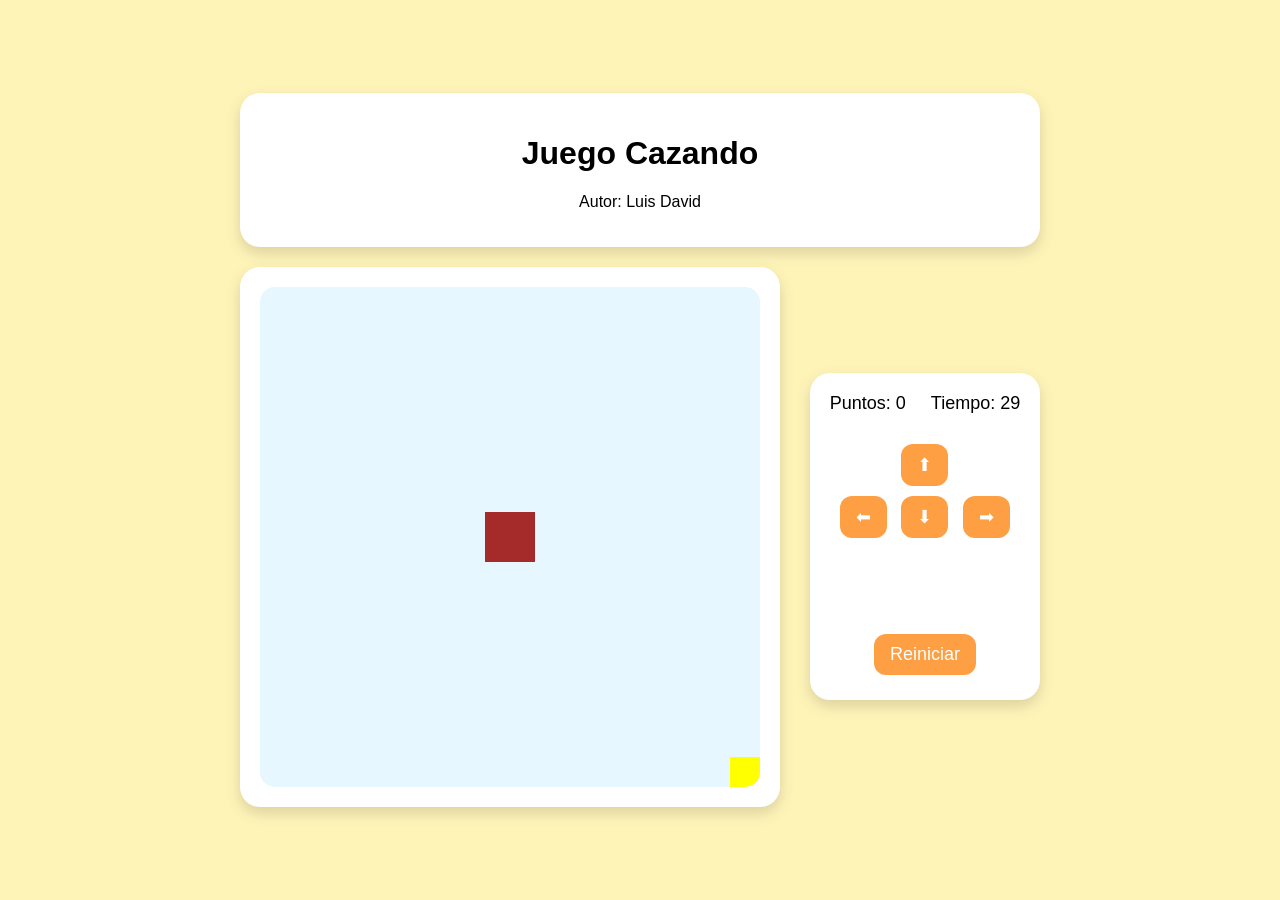
==== index.html @ 03679efb "renombre index" ====
<!DOCTYPE html>
<html>
<head>
  <title>Juego Cazando</title>
  <link rel="stylesheet" href="cazando.css">
</head>
<body onload="iniciarJuego()">

  <div class="contenedor-juego">

    <!-- Ventana Título -->
    <div class="ventana ventana-titulo">
      <h1>Juego Cazando</h1>
      <p>Autor: Luis David</p>
    </div>

    <!-- Layout principal -->
    <div class="layout-principal">

      <!-- Columna izquierda -->
      <div class="ventana ventana-canvas">
        <canvas id="areaJuego" width="500" height="500"></canvas>
      </div>

      <!-- Columna derecha -->
<div class="columna-derecha">
  <div class="ventana ventana-derecha">

    <div class="panel">
      <span>Puntos: <span id="puntos">0</span></span>
      <span>Tiempo: <span id="tiempo">30</span></span>
    </div>

    <div class="controles">
      <button id="btnArriba">⬆</button><br>
      <button id="btnIzquierda">⬅</button>
      <button id="btnAbajo">⬇</button>
      <button id="btnDerecha">➡</button>
    </div>

    <p id="mensaje"></p>
    <button id="btnReiniciar">Reiniciar</button>

  </div>
</div>
    </div>

  </div>

  <script src="cazando.js"></script>
  <script src="utils.js"></script>

</body>
---- cazando.css ----
* {
  box-sizing: border-box;
}

body {
  margin: 0;
  font-family: Arial, sans-serif;
  background-color: #fff4b8;
  height: 100vh;

  display: flex;
  justify-content: center;
  align-items: center;
}

.contenedor-juego {
  text-align: center;
}

/* Ventanas generales */
.ventana {
  background: #ffffff;
  padding: 20px;
  border-radius: 20px;
  box-shadow: 0 6px 15px rgba(0,0,0,0.15);
}

/* Layout principal */
.layout-principal {
  display: flex;
  gap: 30px;
  margin-top: 20px;
  align-items: stretch; /* clave */
}

.layout-principal > .ventana,
.layout-principal > .columna-derecha {
  flex: 1;
  display: flex;
}

.columna-derecha {
  display: flex;
}

.ventana-derecha {
  width: 100%;
}

/* Canvas */
canvas {
  background: #e6f7ff;
  border-radius: 15px;
  display: block;
}

/* Columna derecha como bloque único */
.columna-derecha {
  display: flex;
  justify-content: center;
  align-items: center;
}

/* Contenido interno derecha */
.ventana-derecha {
  width: 100%;
  display: flex;
  flex-direction: column;
  justify-content: center; /* centra verticalmente */
  align-items: center;
  gap: 25px;
}

/* Panel */
.panel {
  font-size: 18px;
  display: flex;
  gap: 25px;
}

/* Controles */
.controles {
  text-align: center;
}

/* Botones */
button {
  margin: 5px;
  padding: 10px 16px;
  font-size: 18px;
  cursor: pointer;
  border: none;
  border-radius: 12px;
  background-color: #ff9f43;
  color: white;
  transition: transform 0.1s ease, box-shadow 0.1s ease;
}

button:hover {
  transform: translateY(-2px);
  box-shadow: 0 4px 8px rgba(0,0,0,0.2);
}

button:active {
  transform: translateY(1px);
  box-shadow: none;
}

#mensaje {
  font-size: 18px;
  font-weight: bold;
  color: #d63031;
}
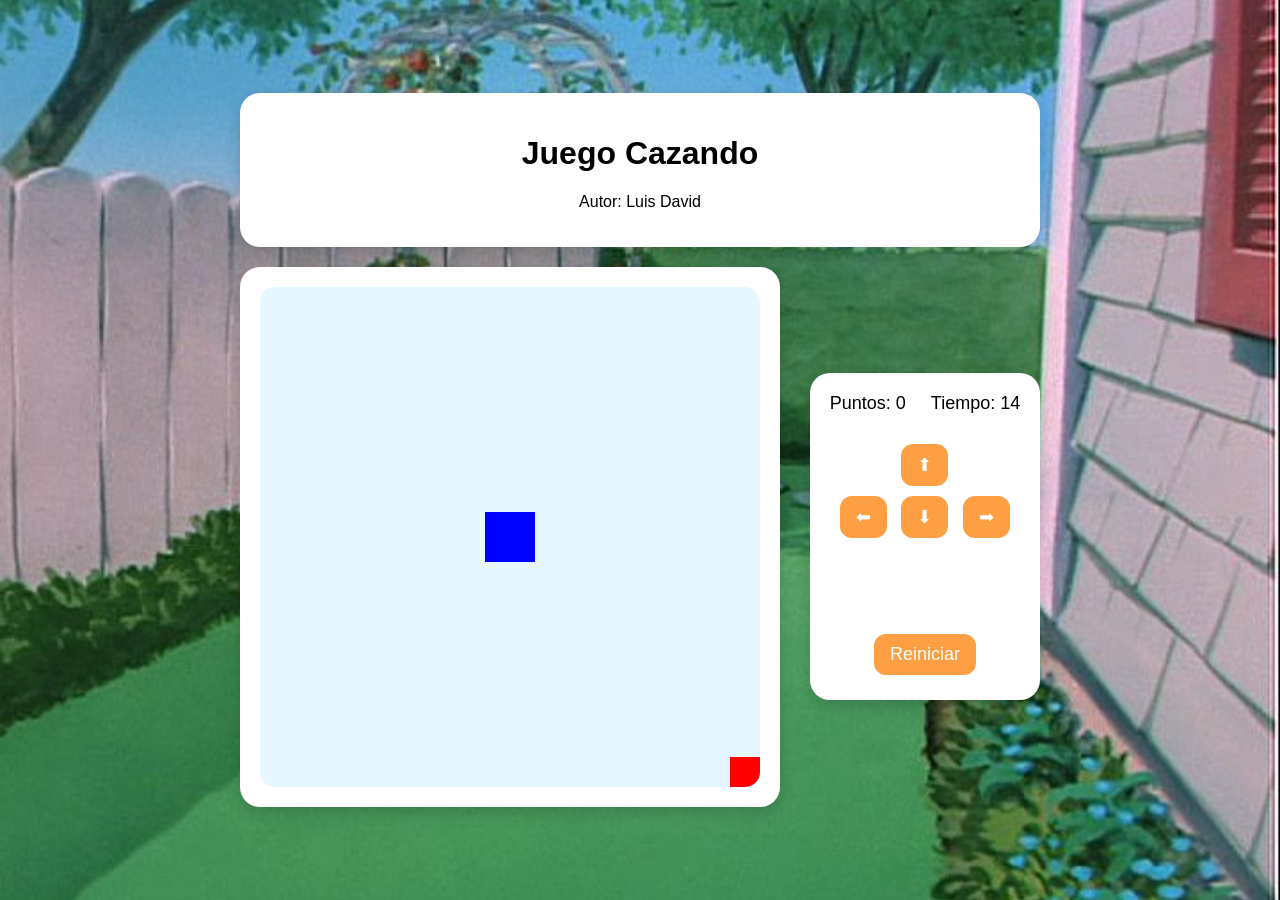
==== commit ed2f5992: "cambiar tiempo" ====
--- a/index.html
+++ b/index.html
@@ -28,7 +28,7 @@
 
     <div class="panel">
       <span>Puntos: <span id="puntos">0</span></span>
-      <span>Tiempo: <span id="tiempo">30</span></span>
+      <span>Tiempo: <span id="tiempo">15</span></span>
     </div>
 
     <div class="controles">
--- a/cazando.css
+++ b/cazando.css
@@ -5,7 +5,7 @@
 body {
   margin: 0;
   font-family: Arial, sans-serif;
-  background-color: #fff4b8;
+  background: url(fondo.jpg) no-repeat center center/cover;
   height: 100vh;
 
   display: flex;
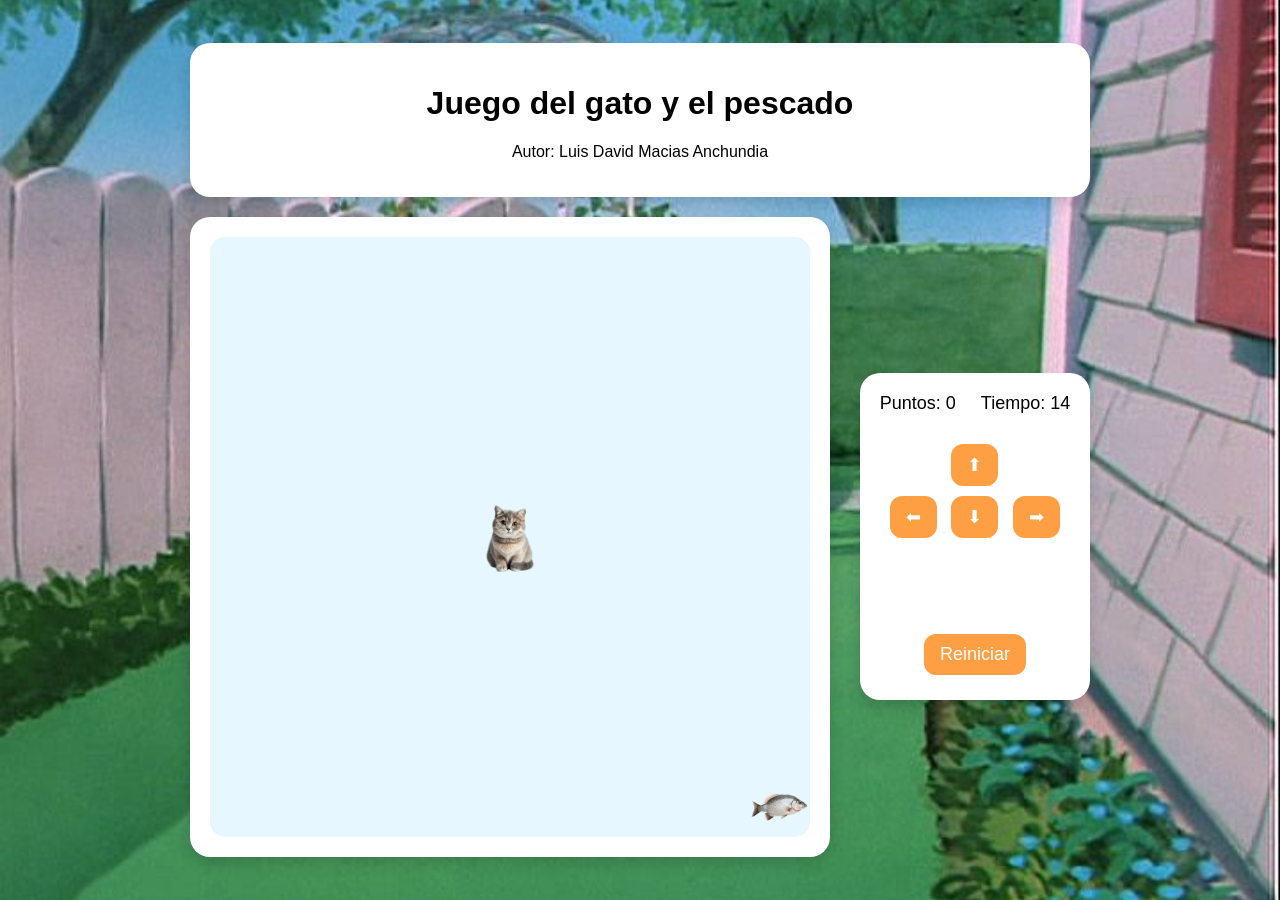
==== commit 314292fc: "modificaciones de tutoria" ====
--- a/index.html
+++ b/index.html
@@ -1,7 +1,7 @@
 <!DOCTYPE html>
 <html>
 <head>
-  <title>Juego Cazando</title>
+  <title>Juego del Cazador</title>
   <link rel="stylesheet" href="cazando.css">
 </head>
 <body onload="iniciarJuego()">
@@ -10,8 +10,8 @@
 
     <!-- Ventana Título -->
     <div class="ventana ventana-titulo">
-      <h1>Juego Cazando</h1>
-      <p>Autor: Luis David</p>
+      <h1>Juego del gato y el pescado</h1>
+      <p>Autor: Luis David Macias Anchundia</p>
     </div>
 
     <!-- Layout principal -->
@@ -19,7 +19,7 @@
 
       <!-- Columna izquierda -->
       <div class="ventana ventana-canvas">
-        <canvas id="areaJuego" width="500" height="500"></canvas>
+        <canvas id="areaJuego" width="600" height="600"></canvas>
       </div>
 
       <!-- Columna derecha -->
@@ -28,7 +28,7 @@
 
     <div class="panel">
       <span>Puntos: <span id="puntos">0</span></span>
-      <span>Tiempo: <span id="tiempo">15</span></span>
+      <span>Tiempo: <span id="tiempo">20</span></span>
     </div>
 
     <div class="controles">
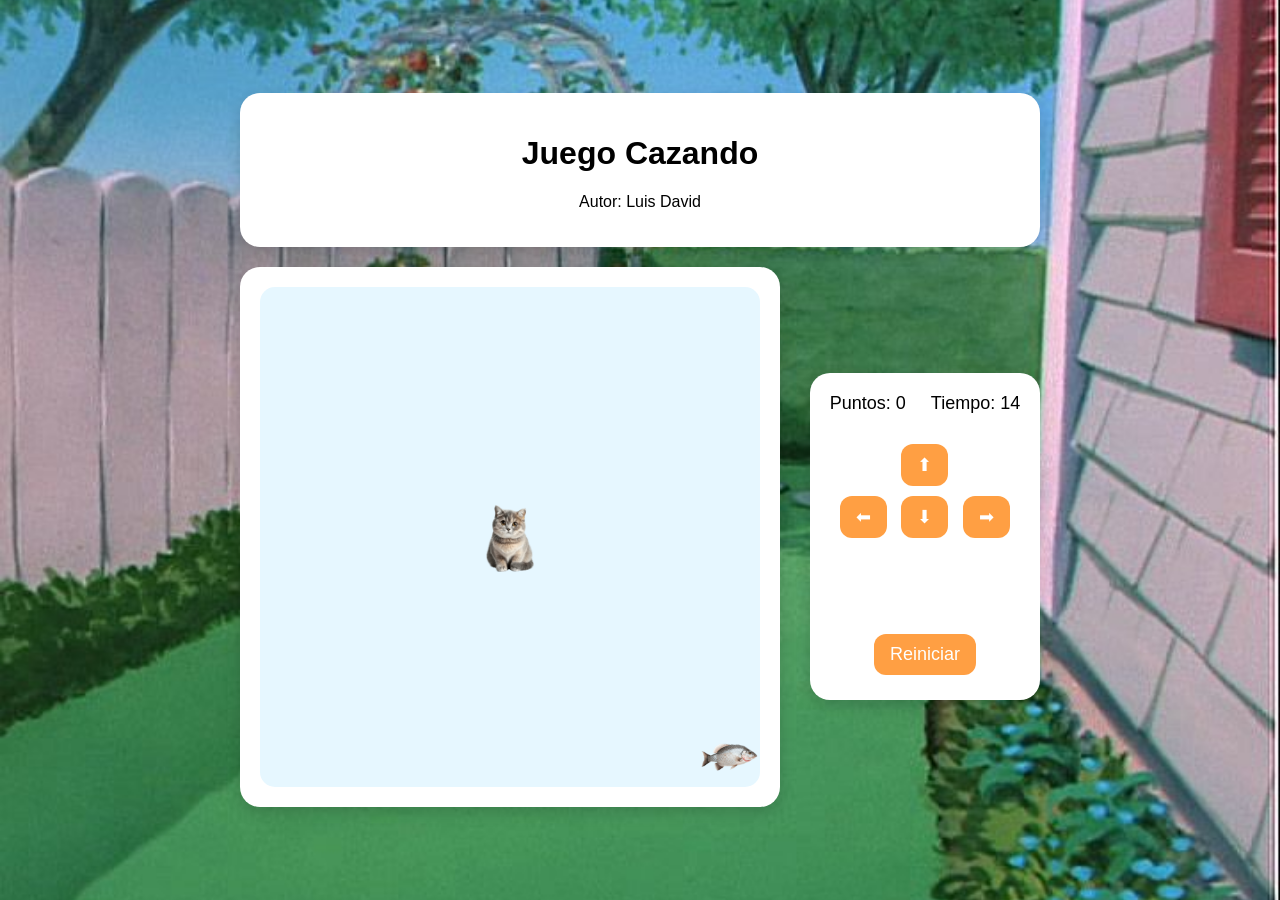
==== commit 995fbfe9: "Revert "modificaciones de tutoria" This reverts commit 314292fc363524e5f3a371e8234bf9961e3bbdde." ====
--- a/index.html
+++ b/index.html
@@ -1,7 +1,7 @@
 <!DOCTYPE html>
 <html>
 <head>
-  <title>Juego del Cazador</title>
+  <title>Juego Cazando</title>
   <link rel="stylesheet" href="cazando.css">
 </head>
 <body onload="iniciarJuego()">
@@ -10,8 +10,8 @@
 
     <!-- Ventana Título -->
     <div class="ventana ventana-titulo">
-      <h1>Juego del gato y el pescado</h1>
-      <p>Autor: Luis David Macias Anchundia</p>
+      <h1>Juego Cazando</h1>
+      <p>Autor: Luis David</p>
     </div>
 
     <!-- Layout principal -->
@@ -19,7 +19,7 @@
 
       <!-- Columna izquierda -->
       <div class="ventana ventana-canvas">
-        <canvas id="areaJuego" width="600" height="600"></canvas>
+        <canvas id="areaJuego" width="500" height="500"></canvas>
       </div>
 
       <!-- Columna derecha -->
@@ -28,7 +28,7 @@
 
     <div class="panel">
       <span>Puntos: <span id="puntos">0</span></span>
-      <span>Tiempo: <span id="tiempo">20</span></span>
+      <span>Tiempo: <span id="tiempo">15</span></span>
     </div>
 
     <div class="controles">
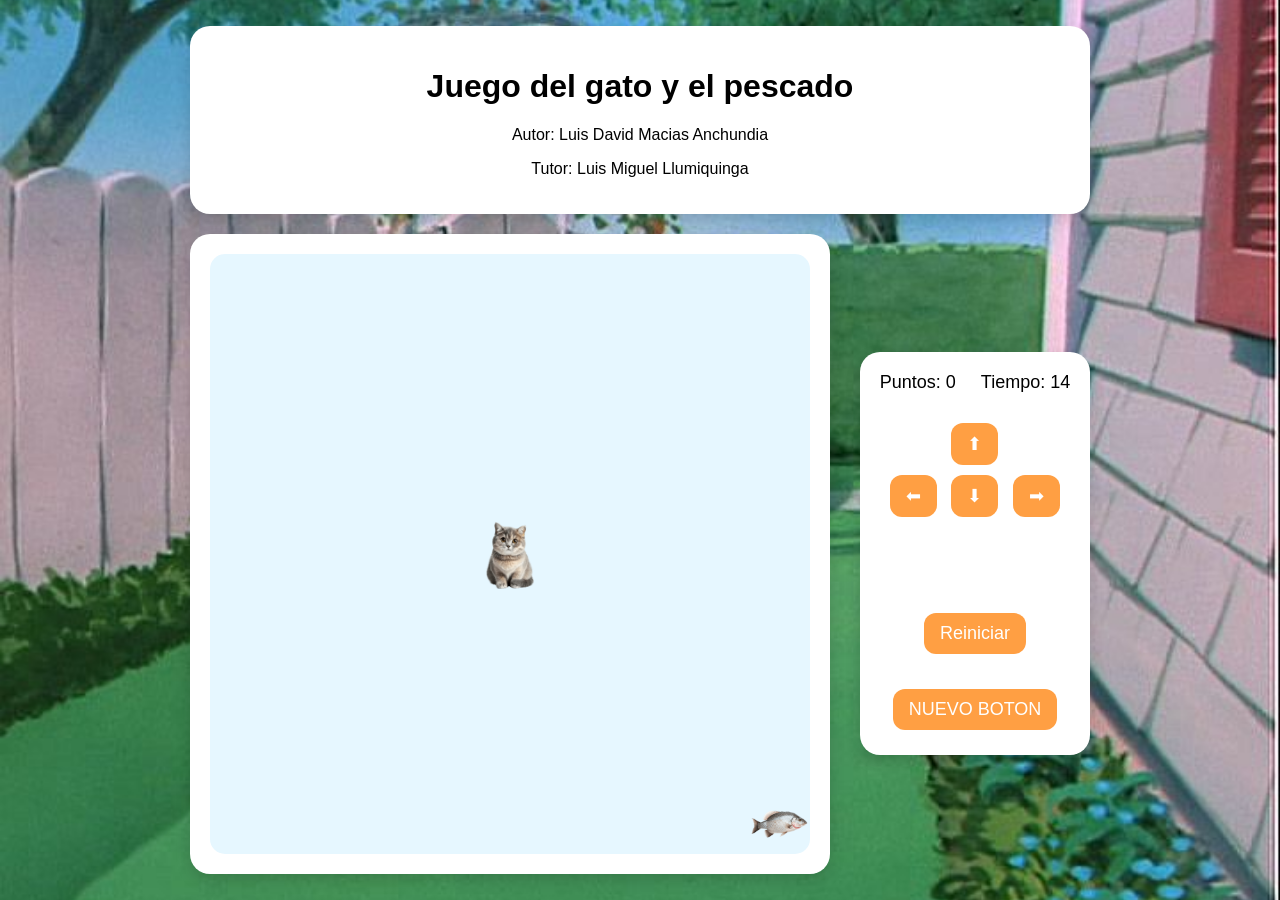
==== commit 7181b55c: "agregacion titulo y boton" ====
--- a/index.html
+++ b/index.html
@@ -1,7 +1,7 @@
 <!DOCTYPE html>
 <html>
 <head>
-  <title>Juego Cazando</title>
+  <title>Juego del Cazador</title>
   <link rel="stylesheet" href="cazando.css">
 </head>
 <body onload="iniciarJuego()">
@@ -10,8 +10,9 @@
 
     <!-- Ventana Título -->
     <div class="ventana ventana-titulo">
-      <h1>Juego Cazando</h1>
-      <p>Autor: Luis David</p>
+      <h1>Juego del gato y el pescado</h1>
+      <p>Autor: Luis David Macias Anchundia</p>
+      <p>Tutor: Luis Miguel Llumiquinga</p>
     </div>
 
     <!-- Layout principal -->
@@ -19,7 +20,7 @@
 
       <!-- Columna izquierda -->
       <div class="ventana ventana-canvas">
-        <canvas id="areaJuego" width="500" height="500"></canvas>
+        <canvas id="areaJuego" width="600" height="600"></canvas>
       </div>
 
       <!-- Columna derecha -->
@@ -28,7 +29,7 @@
 
     <div class="panel">
       <span>Puntos: <span id="puntos">0</span></span>
-      <span>Tiempo: <span id="tiempo">15</span></span>
+      <span>Tiempo: <span id="tiempo">20</span></span>
     </div>
 
     <div class="controles">
@@ -40,6 +41,7 @@
 
     <p id="mensaje"></p>
     <button id="btnReiniciar">Reiniciar</button>
+    <button >NUEVO BOTON</button>
 
   </div>
 </div>
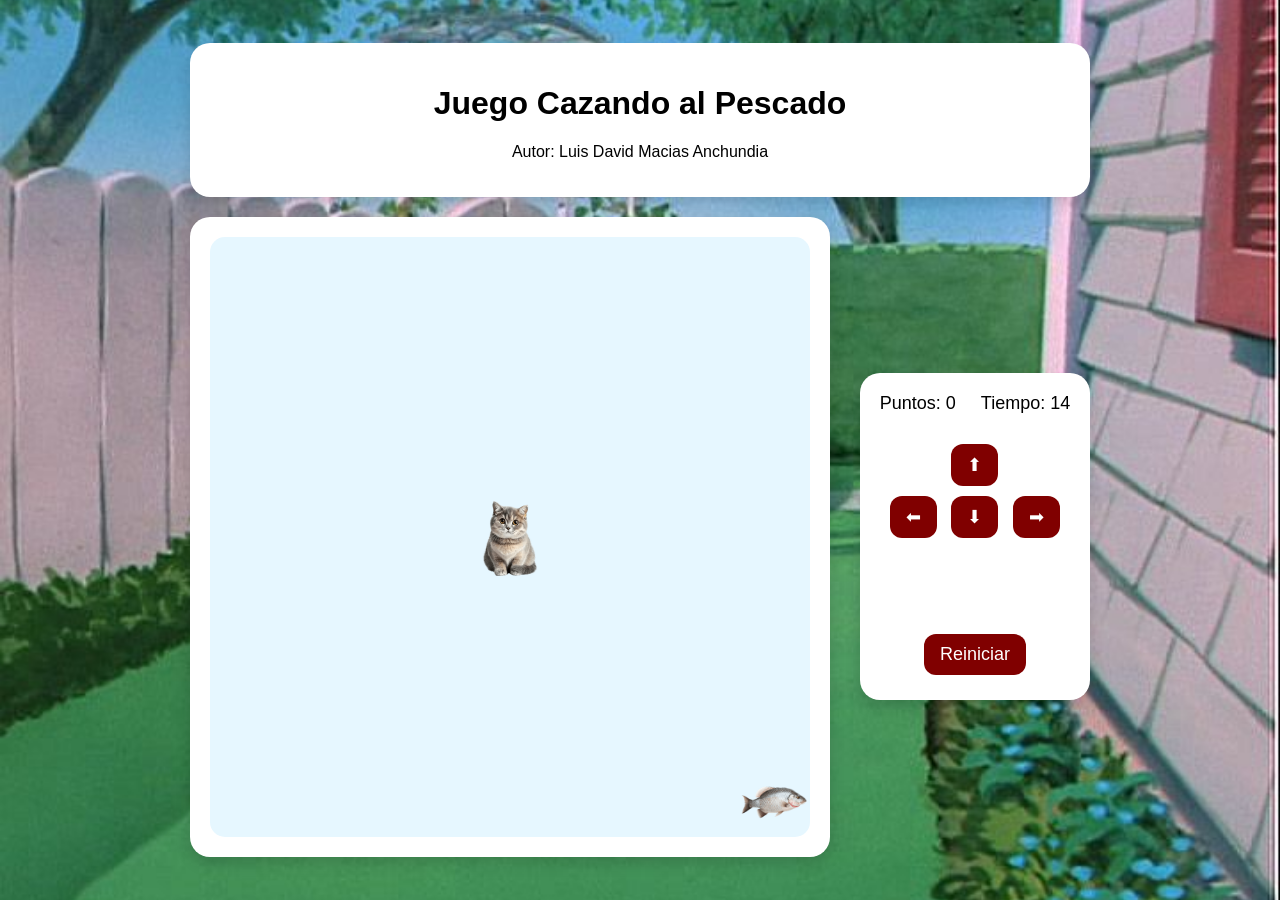
==== commit df794f7e: "Cambios de tutoria" ====
--- a/index.html
+++ b/index.html
@@ -1,7 +1,7 @@
 <!DOCTYPE html>
 <html>
 <head>
-  <title>Juego del Cazador</title>
+  <title>Juego Cazando</title>
   <link rel="stylesheet" href="cazando.css">
 </head>
 <body onload="iniciarJuego()">
@@ -10,9 +10,8 @@
 
     <!-- Ventana Título -->
     <div class="ventana ventana-titulo">
-      <h1>Juego del gato y el pescado</h1>
+      <h1>Juego Cazando al Pescado</h1>
       <p>Autor: Luis David Macias Anchundia</p>
-      <p>Tutor: Luis Miguel Llumiquinga</p>
     </div>
 
     <!-- Layout principal -->
@@ -29,7 +28,7 @@
 
     <div class="panel">
       <span>Puntos: <span id="puntos">0</span></span>
-      <span>Tiempo: <span id="tiempo">20</span></span>
+      <span>Tiempo: <span id="tiempo">15</span></span>
     </div>
 
     <div class="controles">
@@ -41,7 +40,6 @@
 
     <p id="mensaje"></p>
     <button id="btnReiniciar">Reiniciar</button>
-    <button >NUEVO BOTON</button>
 
   </div>
 </div>
--- a/cazando.css
+++ b/cazando.css
@@ -91,7 +91,7 @@
   cursor: pointer;
   border: none;
   border-radius: 12px;
-  background-color: #ff9f43;
+  background-color: maroon;
   color: white;
   transition: transform 0.1s ease, box-shadow 0.1s ease;
 }
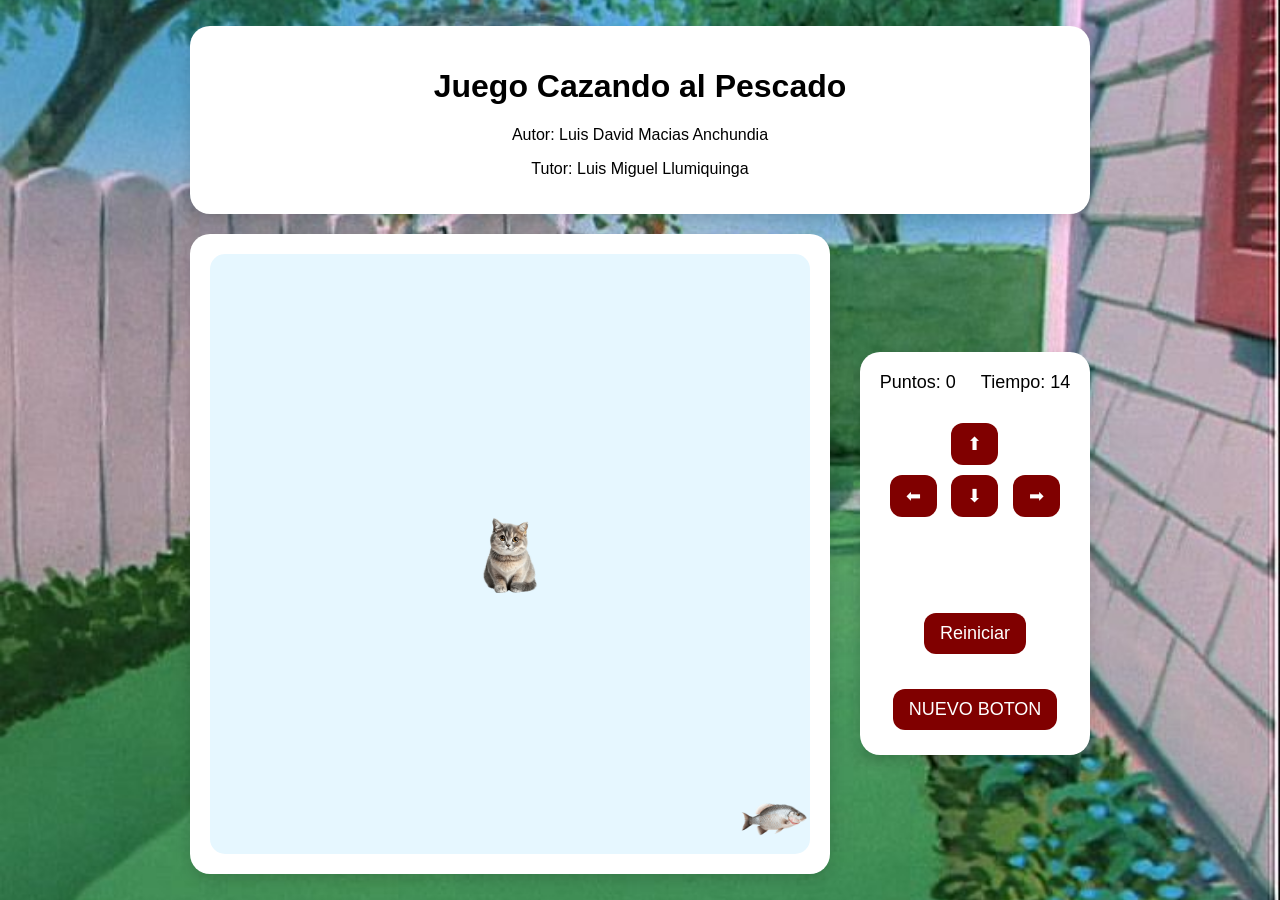
==== commit 648ab760: "Merge pull request #2 agregacion titulo y boton" ====
--- a/index.html
+++ b/index.html
@@ -12,6 +12,7 @@
     <div class="ventana ventana-titulo">
       <h1>Juego Cazando al Pescado</h1>
       <p>Autor: Luis David Macias Anchundia</p>
+      <p>Tutor: Luis Miguel Llumiquinga</p>
     </div>
 
     <!-- Layout principal -->
@@ -40,6 +41,7 @@
 
     <p id="mensaje"></p>
     <button id="btnReiniciar">Reiniciar</button>
+    <button >NUEVO BOTON</button>
 
   </div>
 </div>
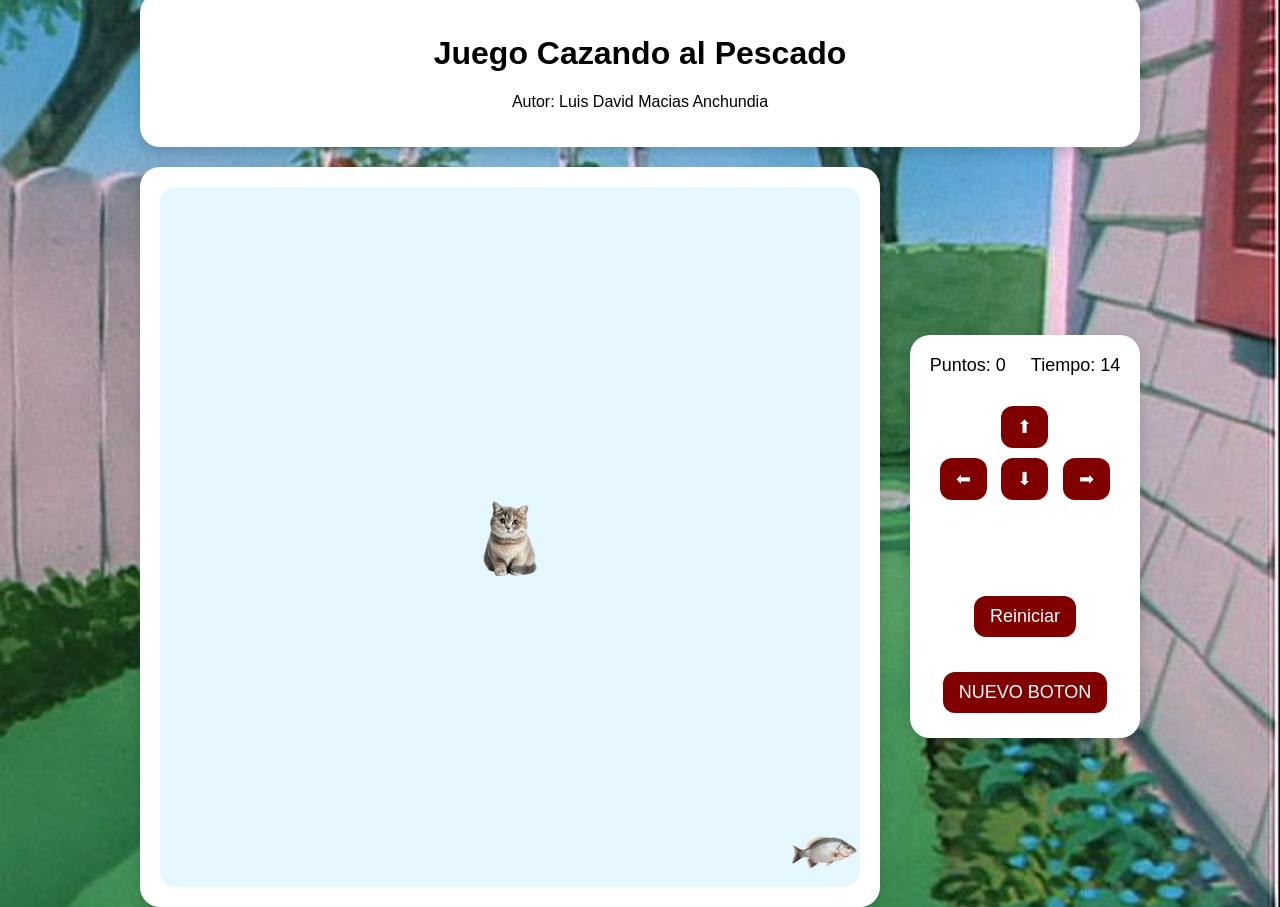
==== commit 60f2b087: "cambios de tutoria" ====
--- a/index.html
+++ b/index.html
@@ -12,7 +12,6 @@
     <div class="ventana ventana-titulo">
       <h1>Juego Cazando al Pescado</h1>
       <p>Autor: Luis David Macias Anchundia</p>
-      <p>Tutor: Luis Miguel Llumiquinga</p>
     </div>
 
     <!-- Layout principal -->
@@ -20,7 +19,7 @@
 
       <!-- Columna izquierda -->
       <div class="ventana ventana-canvas">
-        <canvas id="areaJuego" width="600" height="600"></canvas>
+        <canvas id="areaJuego" width="700" height="700"></canvas>
       </div>
 
       <!-- Columna derecha -->
